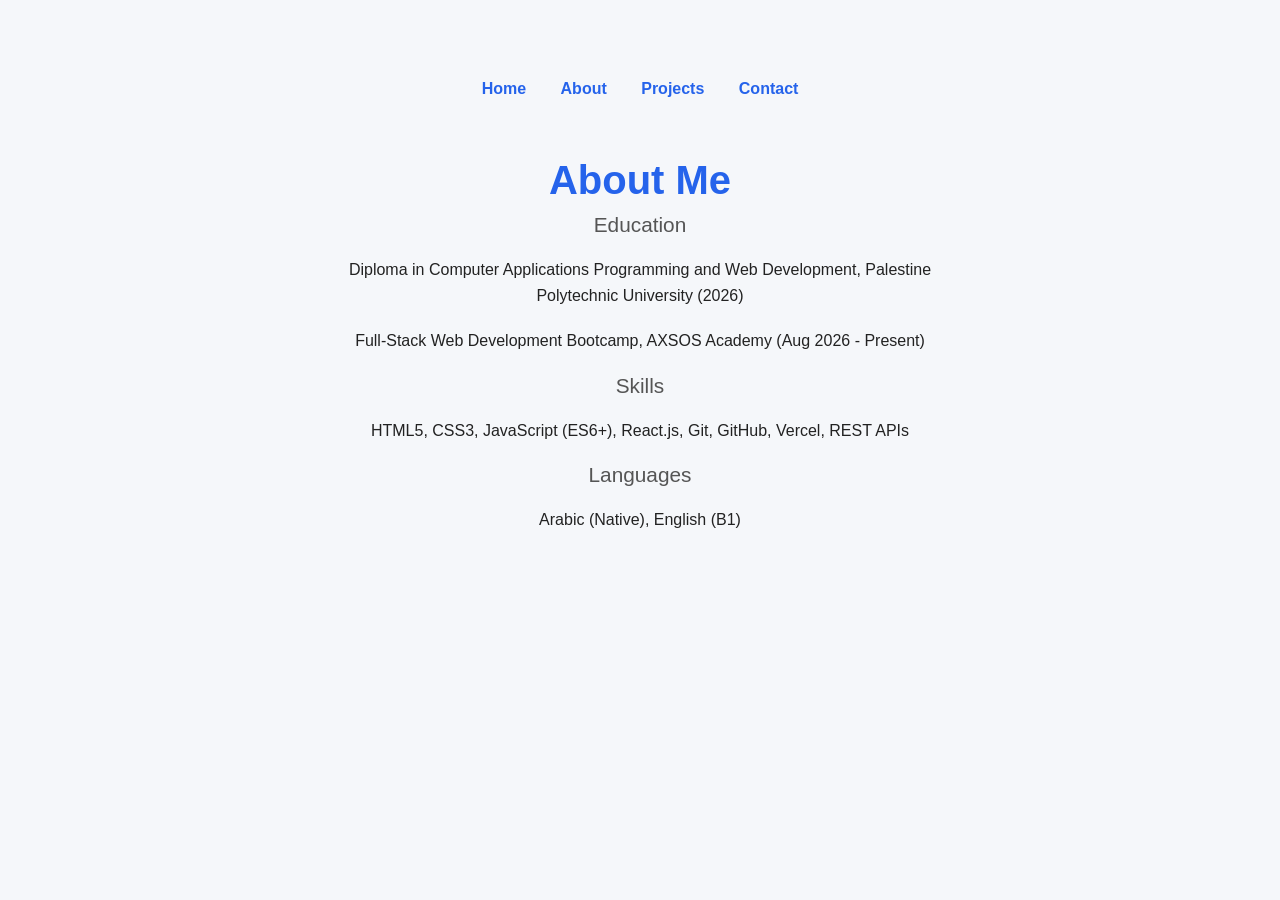
==== about.html @ 8b9b2aa4 "Add navigation and about page" ====
<!DOCTYPE html>
<html lang="en">
<head>
  <meta charset="UTF-8">
  <meta name="viewport" content="width=device-width, initial-scale=1.0">
  <title>About | My Portfolio</title>
  <link rel="stylesheet" href="style.css">
</head>
<body>
  <nav>
    <a href="index.html">Home</a>
    <a href="about.html">About</a>
    <a href="projects.html">Projects</a>
    <a href="contact.html">Contact</a>
  </nav>

  <h1>About Me</h1>

  <h2>Education</h2>
  <p>Diploma in Computer Applications Programming and Web Development, Palestine Polytechnic University (2026)</p>
  <p>Full-Stack Web Development Bootcamp, AXSOS Academy (Aug 2026 - Present)</p>

  <h2>Skills</h2>
  <p>HTML5, CSS3, JavaScript (ES6+), React.js, Git, GitHub, Vercel, REST APIs</p>

  <h2>Languages</h2>
  <p>Arabic (Native), English (B1)</p>
</body>
</html>
---- style.css ----
body {
  font-family: Arial, sans-serif;
  background-color: #f5f7fa;
  color: #222;
  margin: 0;
  padding: 80px 20px;
  text-align: center;
}

h1 {
  font-size: 2.5rem;
  color: #2563eb;
  margin-bottom: 10px;
}

h2 {
  font-size: 1.3rem;
  font-weight: normal;
  color: #555;
  margin-top: 0;
}

p {
  max-width: 600px;
  margin: 20px auto;
  line-height: 1.6;
}

.button {
  display: inline-block;
  background-color: #2563eb;
  color: white;
  padding: 12px 24px;
  border-radius: 6px;
  text-decoration: none;
  margin-top: 10px;
}

.button:hover {
  background-color: #1d4ed8;
}
nav {
  margin-bottom: 60px;
}

nav a {
  color: #2563eb;
  text-decoration: none;
  margin: 0 15px;
  font-weight: bold;
}

nav a:hover {
  text-decoration: underline;
}
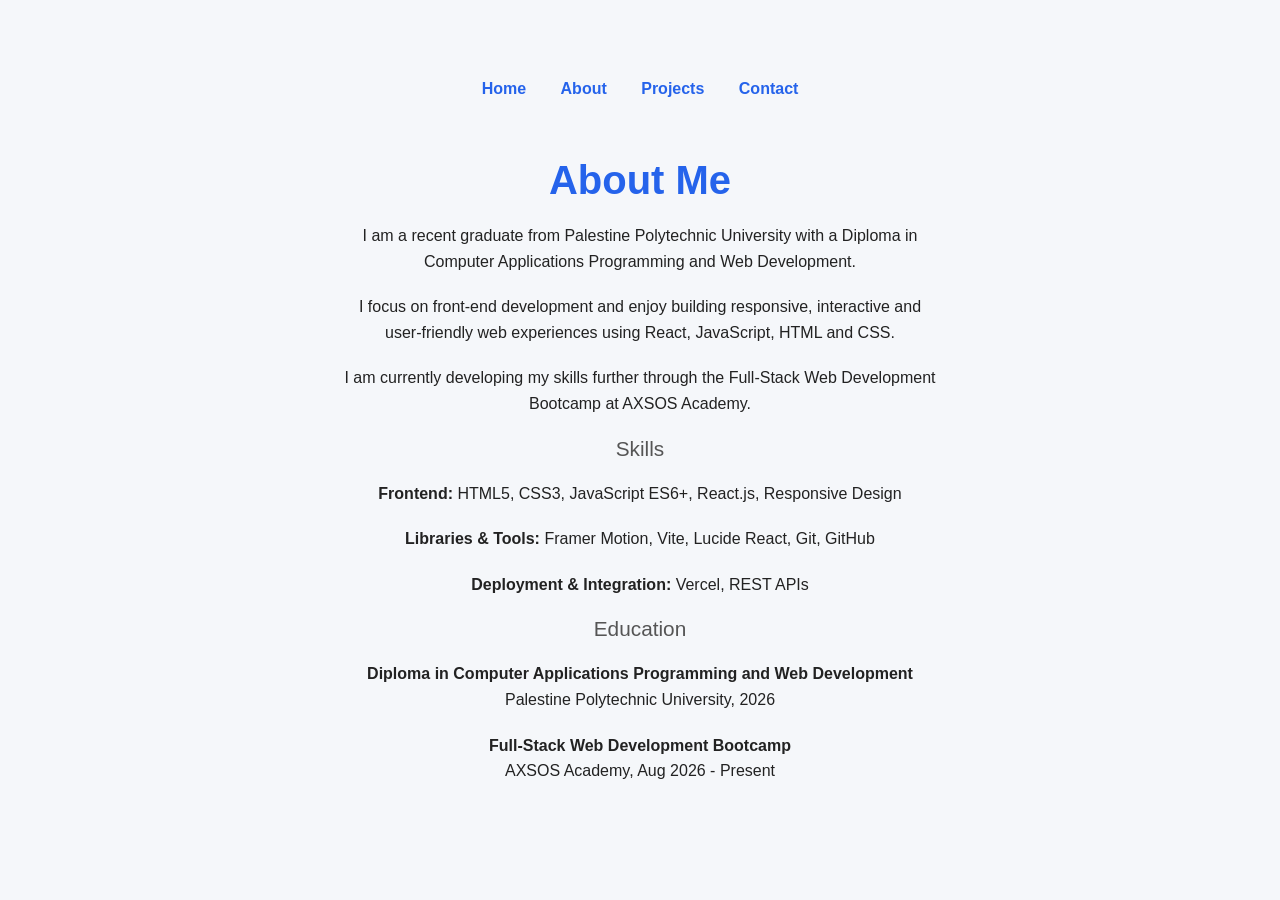
==== commit 334035e1: "Add about, projects and contact pages" ====
--- a/about.html
+++ b/about.html
@@ -1,29 +1,55 @@
-<!DOCTYPE html>
+<!doctype html>
 <html lang="en">
-<head>
-  <meta charset="UTF-8">
-  <meta name="viewport" content="width=device-width, initial-scale=1.0">
-  <title>About | My Portfolio</title>
-  <link rel="stylesheet" href="style.css">
-</head>
-<body>
-  <nav>
-    <a href="index.html">Home</a>
-    <a href="about.html">About</a>
-    <a href="projects.html">Projects</a>
-    <a href="contact.html">Contact</a>
-  </nav>
+  <head>
+    <meta charset="UTF-8" />
+    <meta name="viewport" content="width=device-width, initial-scale=1.0" />
+    <title>About | My Portfolio</title>
+    <link rel="stylesheet" href="style.css" />
+  </head>
+  <body>
+    <nav>
+      <a href="index.html">Home</a>
+      <a href="about.html">About</a>
+      <a href="projects.html">Projects</a>
+      <a href="contact.html">Contact</a>
+    </nav>
 
-  <h1>About Me</h1>
+    <h1>About Me</h1>
+    <p>
+      I am a recent graduate from Palestine Polytechnic University with a
+      Diploma in Computer Applications Programming and Web Development.
+    </p>
+    <p>
+      I focus on front-end development and enjoy building responsive,
+      interactive and user-friendly web experiences using React, JavaScript,
+      HTML and CSS.
+    </p>
+    <p>
+      I am currently developing my skills further through the Full-Stack Web
+      Development Bootcamp at AXSOS Academy.
+    </p>
 
-  <h2>Education</h2>
-  <p>Diploma in Computer Applications Programming and Web Development, Palestine Polytechnic University (2026)</p>
-  <p>Full-Stack Web Development Bootcamp, AXSOS Academy (Aug 2026 - Present)</p>
+    <h2>Skills</h2>
+    <p>
+      <strong>Frontend:</strong> HTML5, CSS3, JavaScript ES6+, React.js,
+      Responsive Design
+    </p>
+    <p>
+      <strong>Libraries &amp; Tools:</strong> Framer Motion, Vite, Lucide React,
+      Git, GitHub
+    </p>
+    <p><strong>Deployment &amp; Integration:</strong> Vercel, REST APIs</p>
 
-  <h2>Skills</h2>
-  <p>HTML5, CSS3, JavaScript (ES6+), React.js, Git, GitHub, Vercel, REST APIs</p>
-
-  <h2>Languages</h2>
-  <p>Arabic (Native), English (B1)</p>
-</body>
-</html>+    <h2>Education</h2>
+    <p>
+      <strong
+        >Diploma in Computer Applications Programming and Web
+        Development</strong
+      ><br />Palestine Polytechnic University, 2026
+    </p>
+    <p>
+      <strong>Full-Stack Web Development Bootcamp</strong><br />AXSOS Academy,
+      Aug 2026 - Present
+    </p>
+  </body>
+</html>
--- a/style.css
+++ b/style.css
@@ -52,4 +52,24 @@
 
 nav a:hover {
   text-decoration: underline;
+}
+
+.project {
+  background-color: white;
+  max-width: 600px;
+  margin: 20px auto;
+  padding: 20px;
+  border-radius: 8px;
+  box-shadow: 0 2px 8px rgba(0, 0, 0, 0.08);
+  text-align: left;
+}
+
+.project h2 {
+  color: #2563eb;
+  margin: 0 0 10px;
+}
+
+.tags {
+  color: #555;
+  font-size: 0.9rem;
 }
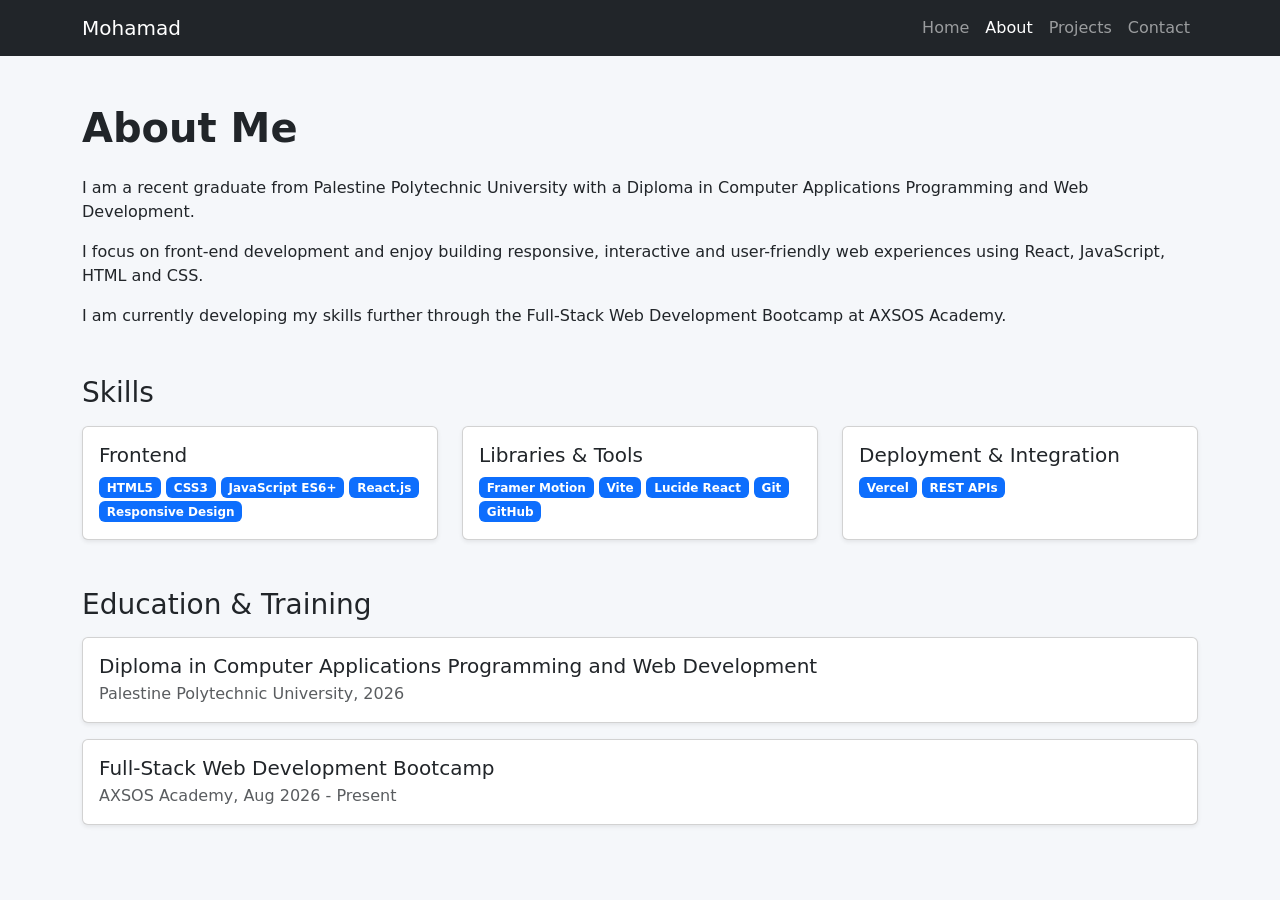
==== commit 30b6a5fe: "Redesign portfolio with Bootstrap" ====
--- a/about.html
+++ b/about.html
@@ -1,55 +1,88 @@
-<!doctype html>
+<!DOCTYPE html>
 <html lang="en">
-  <head>
-    <meta charset="UTF-8" />
-    <meta name="viewport" content="width=device-width, initial-scale=1.0" />
-    <title>About | My Portfolio</title>
-    <link rel="stylesheet" href="style.css" />
-  </head>
-  <body>
-    <nav>
-      <a href="index.html">Home</a>
-      <a href="about.html">About</a>
-      <a href="projects.html">Projects</a>
-      <a href="contact.html">Contact</a>
-    </nav>
+<head>
+  <meta charset="UTF-8">
+  <meta name="viewport" content="width=device-width, initial-scale=1.0">
+  <title>About | Mohamad Abu Sherekh</title>
+  <link href="https://cdn.jsdelivr.net/npm/bootstrap@5.3.3/dist/css/bootstrap.min.css" rel="stylesheet">
+  <link rel="stylesheet" href="style.css">
+</head>
+<body>
+  <nav class="navbar navbar-expand-md navbar-dark bg-dark">
+    <div class="container">
+      <a class="navbar-brand" href="index.html">Mohamad</a>
+      <button class="navbar-toggler" type="button" data-bs-toggle="collapse" data-bs-target="#menu">
+        <span class="navbar-toggler-icon"></span>
+      </button>
+      <div class="collapse navbar-collapse" id="menu">
+        <ul class="navbar-nav ms-auto">
+          <li class="nav-item"><a class="nav-link" href="index.html">Home</a></li>
+          <li class="nav-item"><a class="nav-link active" href="about.html">About</a></li>
+          <li class="nav-item"><a class="nav-link" href="projects.html">Projects</a></li>
+          <li class="nav-item"><a class="nav-link" href="contact.html">Contact</a></li>
+        </ul>
+      </div>
+    </div>
+  </nav>
 
-    <h1>About Me</h1>
-    <p>
-      I am a recent graduate from Palestine Polytechnic University with a
-      Diploma in Computer Applications Programming and Web Development.
-    </p>
-    <p>
-      I focus on front-end development and enjoy building responsive,
-      interactive and user-friendly web experiences using React, JavaScript,
-      HTML and CSS.
-    </p>
-    <p>
-      I am currently developing my skills further through the Full-Stack Web
-      Development Bootcamp at AXSOS Academy.
-    </p>
+  <main class="container py-5">
+    <h1 class="fw-bold mb-4">About Me</h1>
+    <p>I am a recent graduate from Palestine Polytechnic University with a Diploma in Computer Applications Programming and Web Development.</p>
+    <p>I focus on front-end development and enjoy building responsive, interactive and user-friendly web experiences using React, JavaScript, HTML and CSS.</p>
+    <p>I am currently developing my skills further through the Full-Stack Web Development Bootcamp at AXSOS Academy.</p>
 
-    <h2>Skills</h2>
-    <p>
-      <strong>Frontend:</strong> HTML5, CSS3, JavaScript ES6+, React.js,
-      Responsive Design
-    </p>
-    <p>
-      <strong>Libraries &amp; Tools:</strong> Framer Motion, Vite, Lucide React,
-      Git, GitHub
-    </p>
-    <p><strong>Deployment &amp; Integration:</strong> Vercel, REST APIs</p>
+    <h2 class="h3 mt-5 mb-3">Skills</h2>
+    <div class="row g-4">
+      <div class="col-md-4">
+        <div class="card h-100 shadow-sm">
+          <div class="card-body">
+            <h3 class="h5">Frontend</h3>
+            <span class="badge text-bg-primary">HTML5</span>
+            <span class="badge text-bg-primary">CSS3</span>
+            <span class="badge text-bg-primary">JavaScript ES6+</span>
+            <span class="badge text-bg-primary">React.js</span>
+            <span class="badge text-bg-primary">Responsive Design</span>
+          </div>
+        </div>
+      </div>
+      <div class="col-md-4">
+        <div class="card h-100 shadow-sm">
+          <div class="card-body">
+            <h3 class="h5">Libraries &amp; Tools</h3>
+            <span class="badge text-bg-primary">Framer Motion</span>
+            <span class="badge text-bg-primary">Vite</span>
+            <span class="badge text-bg-primary">Lucide React</span>
+            <span class="badge text-bg-primary">Git</span>
+            <span class="badge text-bg-primary">GitHub</span>
+          </div>
+        </div>
+      </div>
+      <div class="col-md-4">
+        <div class="card h-100 shadow-sm">
+          <div class="card-body">
+            <h3 class="h5">Deployment &amp; Integration</h3>
+            <span class="badge text-bg-primary">Vercel</span>
+            <span class="badge text-bg-primary">REST APIs</span>
+          </div>
+        </div>
+      </div>
+    </div>
 
-    <h2>Education</h2>
-    <p>
-      <strong
-        >Diploma in Computer Applications Programming and Web
-        Development</strong
-      ><br />Palestine Polytechnic University, 2026
-    </p>
-    <p>
-      <strong>Full-Stack Web Development Bootcamp</strong><br />AXSOS Academy,
-      Aug 2026 - Present
-    </p>
-  </body>
-</html>
+    <h2 class="h3 mt-5 mb-3">Education &amp; Training</h2>
+    <div class="card shadow-sm mb-3">
+      <div class="card-body">
+        <h3 class="h5 mb-1">Diploma in Computer Applications Programming and Web Development</h3>
+        <p class="text-muted mb-0">Palestine Polytechnic University, 2026</p>
+      </div>
+    </div>
+    <div class="card shadow-sm">
+      <div class="card-body">
+        <h3 class="h5 mb-1">Full-Stack Web Development Bootcamp</h3>
+        <p class="text-muted mb-0">AXSOS Academy, Aug 2026 - Present</p>
+      </div>
+    </div>
+  </main>
+
+  <script src="https://cdn.jsdelivr.net/npm/bootstrap@5.3.3/dist/js/bootstrap.bundle.min.js"></script>
+</body>
+</html>
--- a/style.css
+++ b/style.css
@@ -1,75 +1,3 @@
 body {
-  font-family: Arial, sans-serif;
   background-color: #f5f7fa;
-  color: #222;
-  margin: 0;
-  padding: 80px 20px;
-  text-align: center;
-}
-
-h1 {
-  font-size: 2.5rem;
-  color: #2563eb;
-  margin-bottom: 10px;
-}
-
-h2 {
-  font-size: 1.3rem;
-  font-weight: normal;
-  color: #555;
-  margin-top: 0;
-}
-
-p {
-  max-width: 600px;
-  margin: 20px auto;
-  line-height: 1.6;
-}
-
-.button {
-  display: inline-block;
-  background-color: #2563eb;
-  color: white;
-  padding: 12px 24px;
-  border-radius: 6px;
-  text-decoration: none;
-  margin-top: 10px;
-}
-
-.button:hover {
-  background-color: #1d4ed8;
-}
-nav {
-  margin-bottom: 60px;
-}
-
-nav a {
-  color: #2563eb;
-  text-decoration: none;
-  margin: 0 15px;
-  font-weight: bold;
-}
-
-nav a:hover {
-  text-decoration: underline;
-}
-
-.project {
-  background-color: white;
-  max-width: 600px;
-  margin: 20px auto;
-  padding: 20px;
-  border-radius: 8px;
-  box-shadow: 0 2px 8px rgba(0, 0, 0, 0.08);
-  text-align: left;
-}
-
-.project h2 {
-  color: #2563eb;
-  margin: 0 0 10px;
-}
-
-.tags {
-  color: #555;
-  font-size: 0.9rem;
 }
